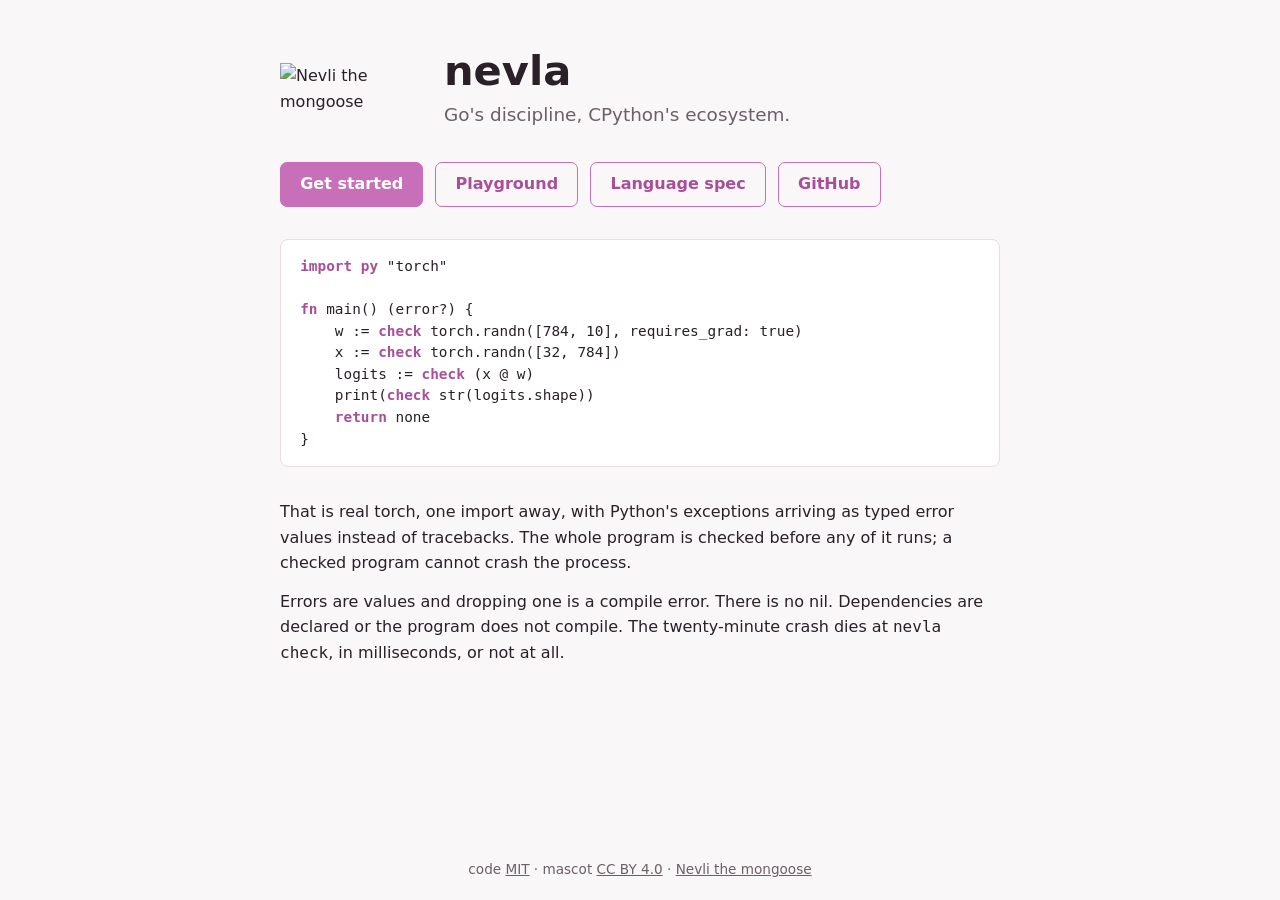
==== site/index.html @ 3f5408a2 "site: nevla.dev goes go.dev-shaped / is a landing page, /play the playground, /doc the book, /ref/sp" ====
<!doctype html>
<html lang="en">
<head>
<meta charset="utf-8">
<meta name="viewport" content="width=device-width, initial-scale=1">
<title>nevla</title>
<meta name="description" content="nevla: Go's discipline, CPython's ecosystem. A statically checked language for ML work that runs real Python libraries.">
<link rel="icon" href="logo.png">
<style>
  :root {
    --brand: #C86FB9;
    --brand-deep: #a94f9a;
    --bg: #faf7f9;
    --panel: #ffffff;
    --fg: #2a2028;
    --muted: #6b5f68;
    --border: #e8dde5;
  }
  @media (prefers-color-scheme: dark) {
    :root {
      --bg: #1a1418;
      --panel: #241c22;
      --fg: #ece5ea;
      --muted: #a998a4;
      --border: #3a2e36;
    }
  }
  * { box-sizing: border-box; margin: 0; }
  body {
    background: var(--bg);
    color: var(--fg);
    font: 16px/1.6 system-ui, sans-serif;
    display: flex;
    flex-direction: column;
    min-height: 100vh;
  }
  main { max-width: 760px; margin: 0 auto; padding: 3rem 1.25rem 2rem; width: 100%; }
  .hero { display: flex; align-items: center; gap: 1.5rem; }
  .hero img { width: 140px; height: auto; }
  .hero h1 { font-size: 2.6rem; line-height: 1.1; }
  .hero p { color: var(--muted); font-size: 1.15rem; margin-top: 0.4rem; }
  nav.links { display: flex; flex-wrap: wrap; gap: 0.75rem; margin: 2rem 0; }
  nav.links a {
    display: inline-block;
    padding: 0.55rem 1.2rem;
    border-radius: 7px;
    border: 1px solid var(--brand);
    color: var(--brand-deep);
    text-decoration: none;
    font-weight: 600;
  }
  @media (prefers-color-scheme: dark) { nav.links a { color: var(--brand); } }
  nav.links a.primary { background: var(--brand); color: #fff; }
  nav.links a.primary:hover { background: var(--brand-deep); border-color: var(--brand-deep); }
  nav.links a:hover { border-color: var(--brand-deep); }
  pre {
    background: var(--panel);
    border: 1px solid var(--border);
    border-radius: 8px;
    padding: 1rem 1.2rem;
    overflow-x: auto;
    font: 0.9rem/1.5 ui-monospace, SFMono-Regular, Menlo, monospace;
  }
  .comment { color: var(--muted); }
  .kw { color: var(--brand-deep); font-weight: 600; }
  @media (prefers-color-scheme: dark) { .kw { color: var(--brand); } }
  section.pitch { margin-top: 2rem; color: var(--fg); }
  section.pitch p { margin-bottom: 0.8rem; }
  footer {
    margin-top: auto;
    padding: 1.2rem;
    text-align: center;
    color: var(--muted);
    font-size: 0.85rem;
  }
  footer a { color: inherit; }
  @media (max-width: 540px) {
    .hero { flex-direction: column; text-align: center; }
  }
</style>
</head>
<body>
<main>
  <div class="hero">
    <img src="logo.png" alt="Nevli the mongoose">
    <div>
      <h1>nevla</h1>
      <p>Go's discipline, CPython's ecosystem.</p>
    </div>
  </div>

  <nav class="links">
    <a class="primary" href="/doc/">Get started</a>
    <a href="/play/">Playground</a>
    <a href="/ref/spec/">Language spec</a>
    <a href="https://github.com/guygrigsby/nevla">GitHub</a>
  </nav>

<pre><code><span class="kw">import py</span> "torch"

<span class="kw">fn</span> main() (error?) {
    w := <span class="kw">check</span> torch.randn([784, 10], requires_grad: true)
    x := <span class="kw">check</span> torch.randn([32, 784])
    logits := <span class="kw">check</span> (x @ w)
    print(<span class="kw">check</span> str(logits.shape))
    <span class="kw">return</span> none
}</code></pre>

  <section class="pitch">
    <p>That is real torch, one import away, with Python's exceptions
    arriving as typed error values instead of tracebacks. The whole
    program is checked before any of it runs; a checked program cannot
    crash the process.</p>
    <p>Errors are values and dropping one is a compile error. There is
    no nil. Dependencies are declared or the program does not compile.
    The twenty-minute crash dies at <code>nevla check</code>, in
    milliseconds, or not at all.</p>
  </section>
</main>
<footer>
  code <a href="https://github.com/guygrigsby/nevla/blob/main/LICENSE">MIT</a> ·
  mascot <a href="https://creativecommons.org/licenses/by/4.0/">CC BY 4.0</a> ·
  <a href="/doc/mascot.html">Nevli the mongoose</a>
</footer>
</body>
</html>
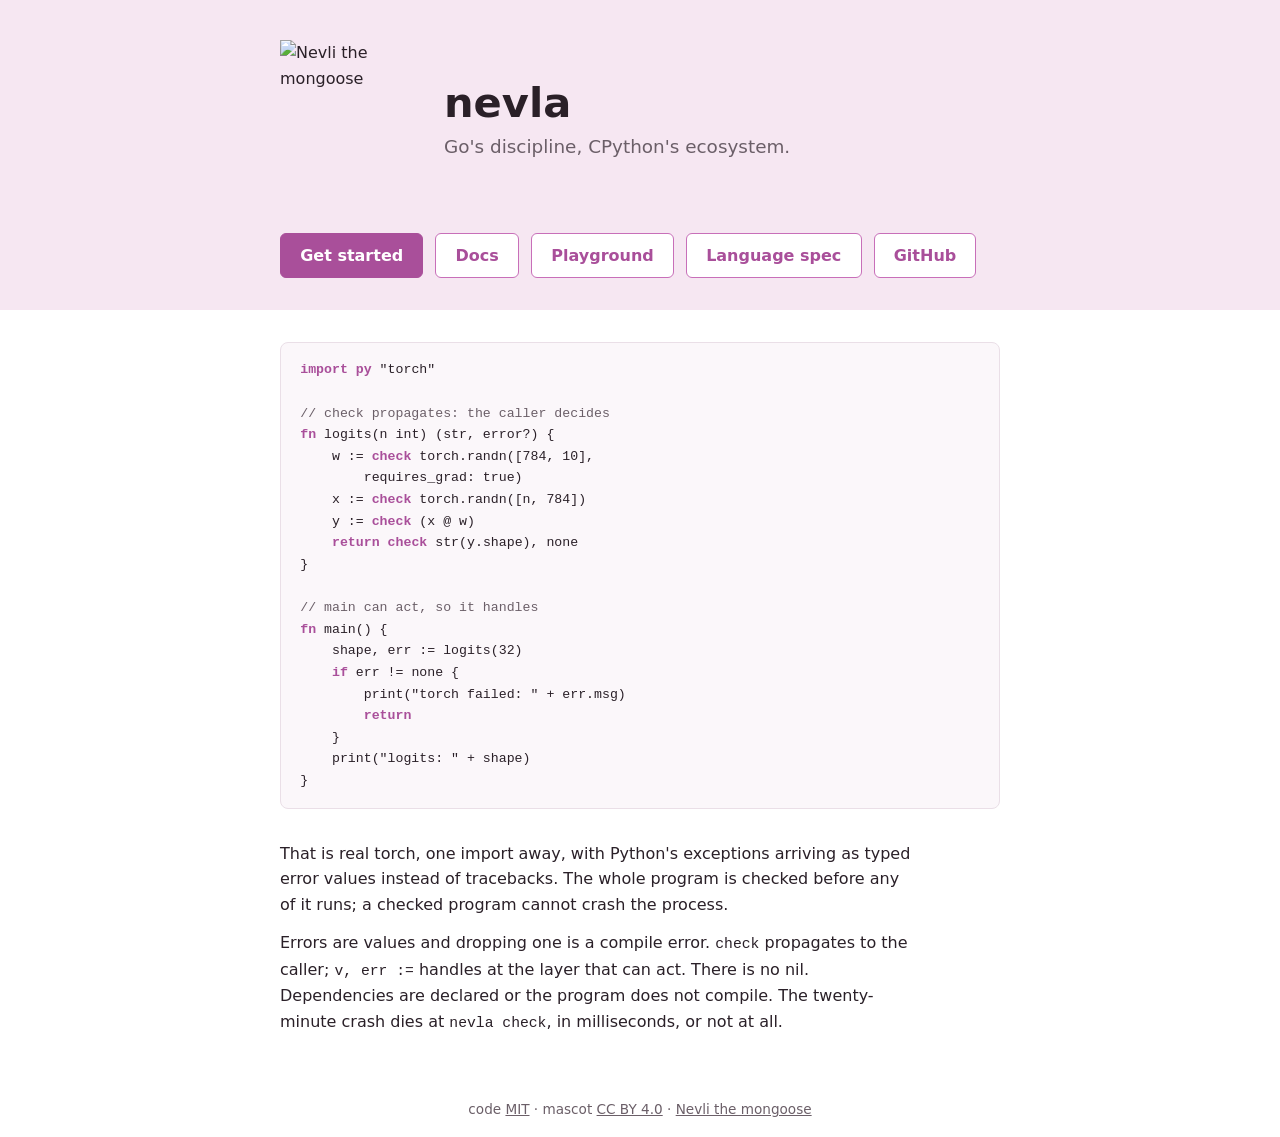
==== commit 629bbbf6: "site: lighter palette, brand band up top, contrast and mobile fixes, palette gated Go dev-shaped ban" ====
--- a/site/index.html
+++ b/site/index.html
@@ -5,24 +5,38 @@
 <meta name="viewport" content="width=device-width, initial-scale=1">
 <title>nevla</title>
 <meta name="description" content="nevla: Go's discipline, CPython's ecosystem. A statically checked language for ML work that runs real Python libraries.">
+<meta name="theme-color" media="(prefers-color-scheme: light)" content="#f6e7f2">
+<meta name="theme-color" media="(prefers-color-scheme: dark)" content="#382b34">
+<meta property="og:title" content="nevla">
+<meta property="og:description" content="Go's discipline, CPython's ecosystem. A statically checked language for ML work that runs real Python libraries.">
+<meta property="og:url" content="https://nevla.dev/">
+<meta property="og:image" content="https://nevla.dev/logo.png">
+<meta property="og:type" content="website">
+<meta name="twitter:card" content="summary">
 <link rel="icon" href="logo.png">
 <style>
+  /* palette: art/DESIGN.md */
   :root {
-    --brand: #C86FB9;
+    --brand: #c86fb9;
     --brand-deep: #a94f9a;
-    --bg: #faf7f9;
-    --panel: #ffffff;
+    --brand-deeper: #8d3f81;
+    --link: #a94f9a;
+    --bg: #ffffff;
+    --band: #f6e7f2;
+    --panel: #fbf7fa;
     --fg: #2a2028;
     --muted: #6b5f68;
-    --border: #e8dde5;
+    --border: #eadfe7;
   }
   @media (prefers-color-scheme: dark) {
     :root {
-      --bg: #1a1418;
-      --panel: #241c22;
+      --link: #d98fcd;
+      --bg: #231c21;
+      --band: #382b34;
+      --panel: #2e242b;
       --fg: #ece5ea;
-      --muted: #a998a4;
-      --border: #3a2e36;
+      --muted: #b1a1ac;
+      --border: #453842;
     }
   }
   * { box-sizing: border-box; margin: 0; }
@@ -34,25 +48,28 @@
     flex-direction: column;
     min-height: 100vh;
   }
-  main { max-width: 760px; margin: 0 auto; padding: 3rem 1.25rem 2rem; width: 100%; }
+  .band { background: var(--band); }
+  .wrap, main { max-width: 760px; margin: 0 auto; padding: 0 1.25rem; width: 100%; }
+  .wrap { padding-top: 2.5rem; padding-bottom: 2rem; }
+  main { padding-top: 2rem; padding-bottom: 2rem; }
   .hero { display: flex; align-items: center; gap: 1.5rem; }
   .hero img { width: 140px; height: auto; }
   .hero h1 { font-size: 2.6rem; line-height: 1.1; }
   .hero p { color: var(--muted); font-size: 1.15rem; margin-top: 0.4rem; }
-  nav.links { display: flex; flex-wrap: wrap; gap: 0.75rem; margin: 2rem 0; }
+  nav.links { display: flex; flex-wrap: wrap; gap: 0.75rem; margin-top: 2rem; }
   nav.links a {
     display: inline-block;
     padding: 0.55rem 1.2rem;
-    border-radius: 7px;
+    border-radius: 6px;
     border: 1px solid var(--brand);
-    color: var(--brand-deep);
+    background: var(--bg);
+    color: var(--link);
     text-decoration: none;
     font-weight: 600;
   }
-  @media (prefers-color-scheme: dark) { nav.links a { color: var(--brand); } }
-  nav.links a.primary { background: var(--brand); color: #fff; }
-  nav.links a.primary:hover { background: var(--brand-deep); border-color: var(--brand-deep); }
-  nav.links a:hover { border-color: var(--brand-deep); }
+  nav.links a.primary { background: var(--brand-deep); border-color: var(--brand-deep); color: #fff; }
+  nav.links a.primary:hover { background: var(--brand-deeper); border-color: var(--brand-deeper); }
+  nav.links a:hover { border-color: var(--brand-deeper); }
   pre {
     background: var(--panel);
     border: 1px solid var(--border);
@@ -61,10 +78,11 @@
     overflow-x: auto;
     font: 0.9rem/1.5 ui-monospace, SFMono-Regular, Menlo, monospace;
   }
+  @media (max-width: 480px) { pre { font-size: 0.78rem; } }
+  code { font-family: ui-monospace, SFMono-Regular, Menlo, monospace; font-size: 0.92em; }
   .comment { color: var(--muted); }
-  .kw { color: var(--brand-deep); font-weight: 600; }
-  @media (prefers-color-scheme: dark) { .kw { color: var(--brand); } }
-  section.pitch { margin-top: 2rem; color: var(--fg); }
+  .kw { color: var(--link); font-weight: 600; }
+  section.pitch { margin-top: 2rem; max-width: 62ch; }
   section.pitch p { margin-bottom: 0.8rem; }
   footer {
     margin-top: auto;
@@ -76,34 +94,50 @@
   footer a { color: inherit; }
   @media (max-width: 540px) {
     .hero { flex-direction: column; text-align: center; }
+    nav.links { justify-content: center; }
   }
 </style>
 </head>
 <body>
+<header class="band">
+  <div class="wrap">
+    <div class="hero">
+      <img src="logo.png" alt="Nevli the mongoose" width="600" height="691">
+      <div>
+        <h1>nevla</h1>
+        <p>Go's discipline, CPython's ecosystem.</p>
+      </div>
+    </div>
+    <nav class="links">
+      <a class="primary" href="/doc/tour.html">Get started</a>
+      <a href="/doc/">Docs</a>
+      <a href="/play/">Playground</a>
+      <a href="/ref/spec/">Language spec</a>
+      <a href="https://github.com/guygrigsby/nevla">GitHub</a>
+    </nav>
+  </div>
+</header>
 <main>
-  <div class="hero">
-    <img src="logo.png" alt="Nevli the mongoose">
-    <div>
-      <h1>nevla</h1>
-      <p>Go's discipline, CPython's ecosystem.</p>
-    </div>
-  </div>
-
-  <nav class="links">
-    <a class="primary" href="/doc/">Get started</a>
-    <a href="/play/">Playground</a>
-    <a href="/ref/spec/">Language spec</a>
-    <a href="https://github.com/guygrigsby/nevla">GitHub</a>
-  </nav>
 
 <pre><code><span class="kw">import py</span> "torch"
 
-<span class="kw">fn</span> main() (error?) {
-    w := <span class="kw">check</span> torch.randn([784, 10], requires_grad: true)
-    x := <span class="kw">check</span> torch.randn([32, 784])
-    logits := <span class="kw">check</span> (x @ w)
-    print(<span class="kw">check</span> str(logits.shape))
-    <span class="kw">return</span> none
+<span class="comment">// check propagates: the caller decides</span>
+<span class="kw">fn</span> logits(n int) (str, error?) {
+    w := <span class="kw">check</span> torch.randn([784, 10],
+        requires_grad: true)
+    x := <span class="kw">check</span> torch.randn([n, 784])
+    y := <span class="kw">check</span> (x @ w)
+    <span class="kw">return</span> <span class="kw">check</span> str(y.shape), none
+}
+
+<span class="comment">// main can act, so it handles</span>
+<span class="kw">fn</span> main() {
+    shape, err := logits(32)
+    <span class="kw">if</span> err != none {
+        print("torch failed: " + err.msg)
+        <span class="kw">return</span>
+    }
+    print("logits: " + shape)
 }</code></pre>
 
   <section class="pitch">
@@ -111,10 +145,12 @@
     arriving as typed error values instead of tracebacks. The whole
     program is checked before any of it runs; a checked program cannot
     crash the process.</p>
-    <p>Errors are values and dropping one is a compile error. There is
-    no nil. Dependencies are declared or the program does not compile.
-    The twenty-minute crash dies at <code>nevla check</code>, in
-    milliseconds, or not at all.</p>
+    <p>Errors are values and dropping one is a compile error.
+    <code>check</code> propagates to the caller; <code>v, err :=</code>
+    handles at the layer that can act. There is no nil. Dependencies
+    are declared or the program does not compile. The twenty-minute
+    crash dies at <code>nevla check</code>, in milliseconds, or not
+    at all.</p>
   </section>
 </main>
 <footer>
